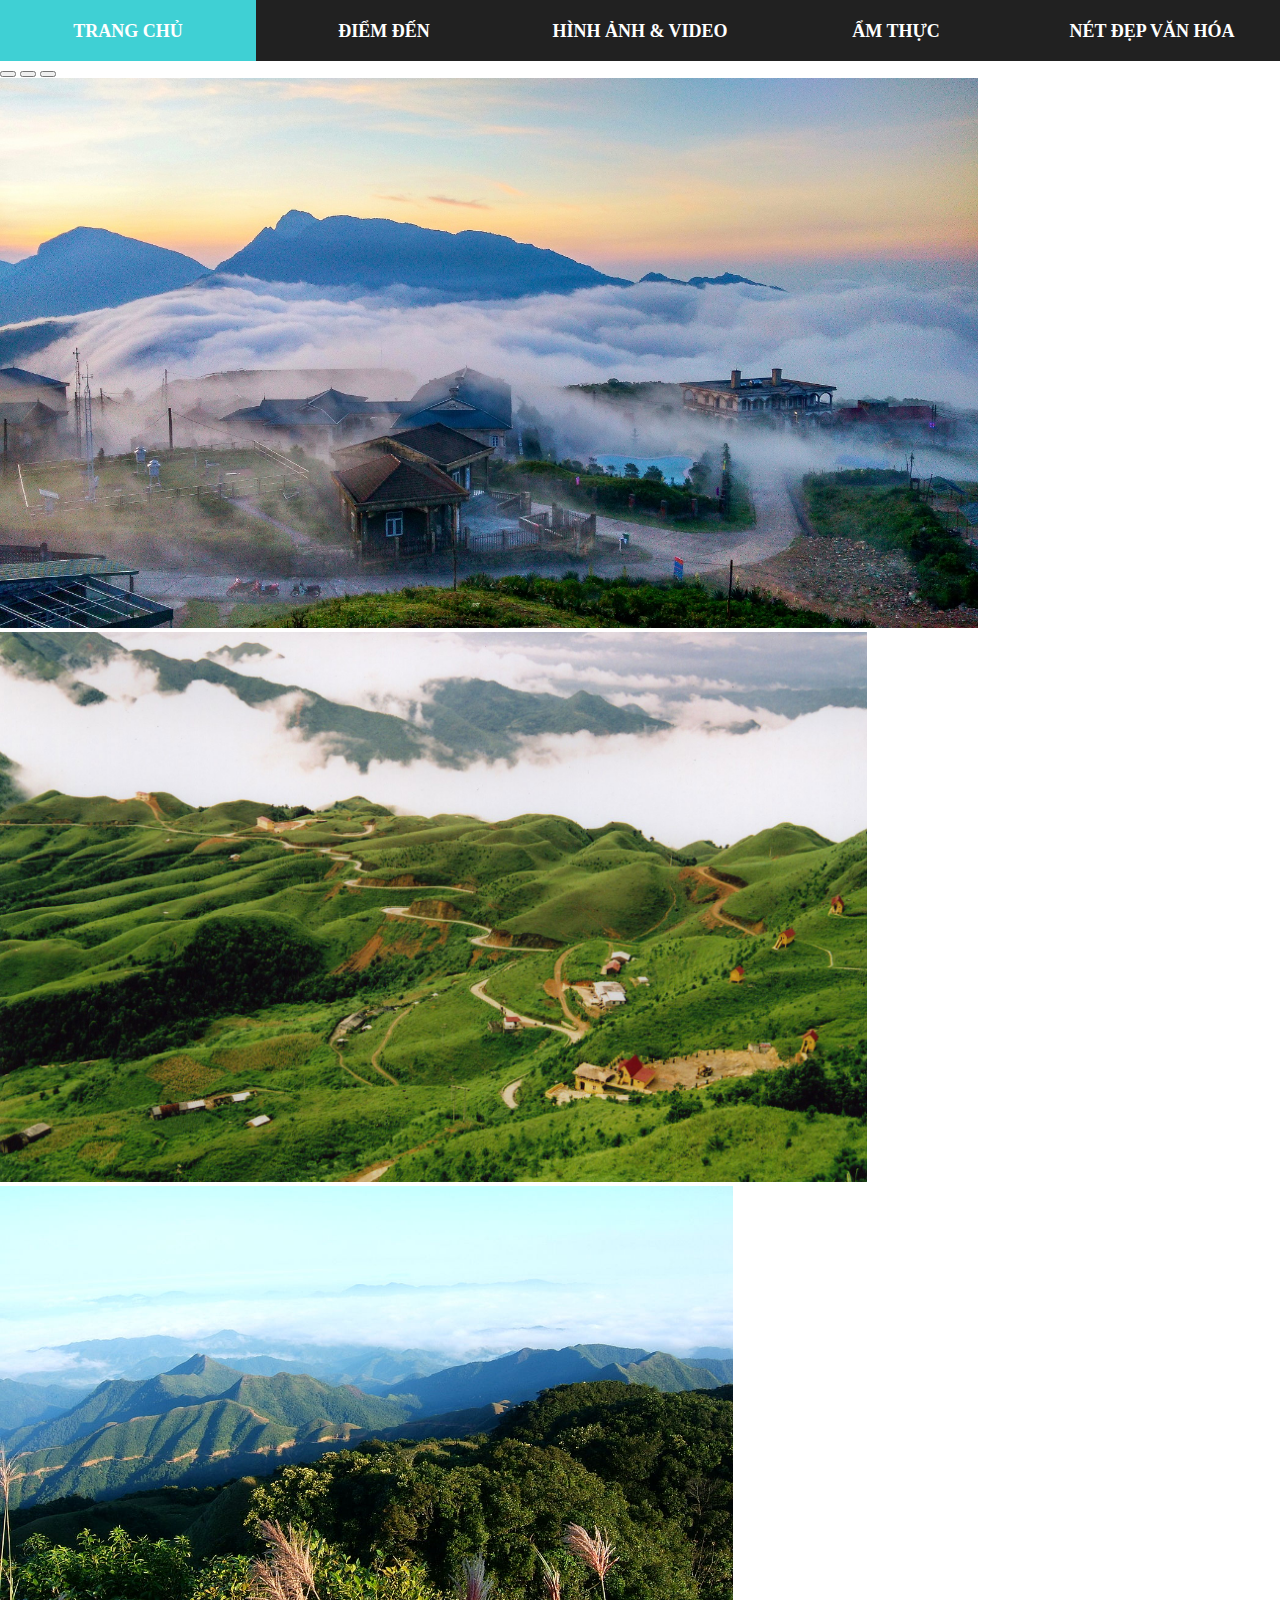
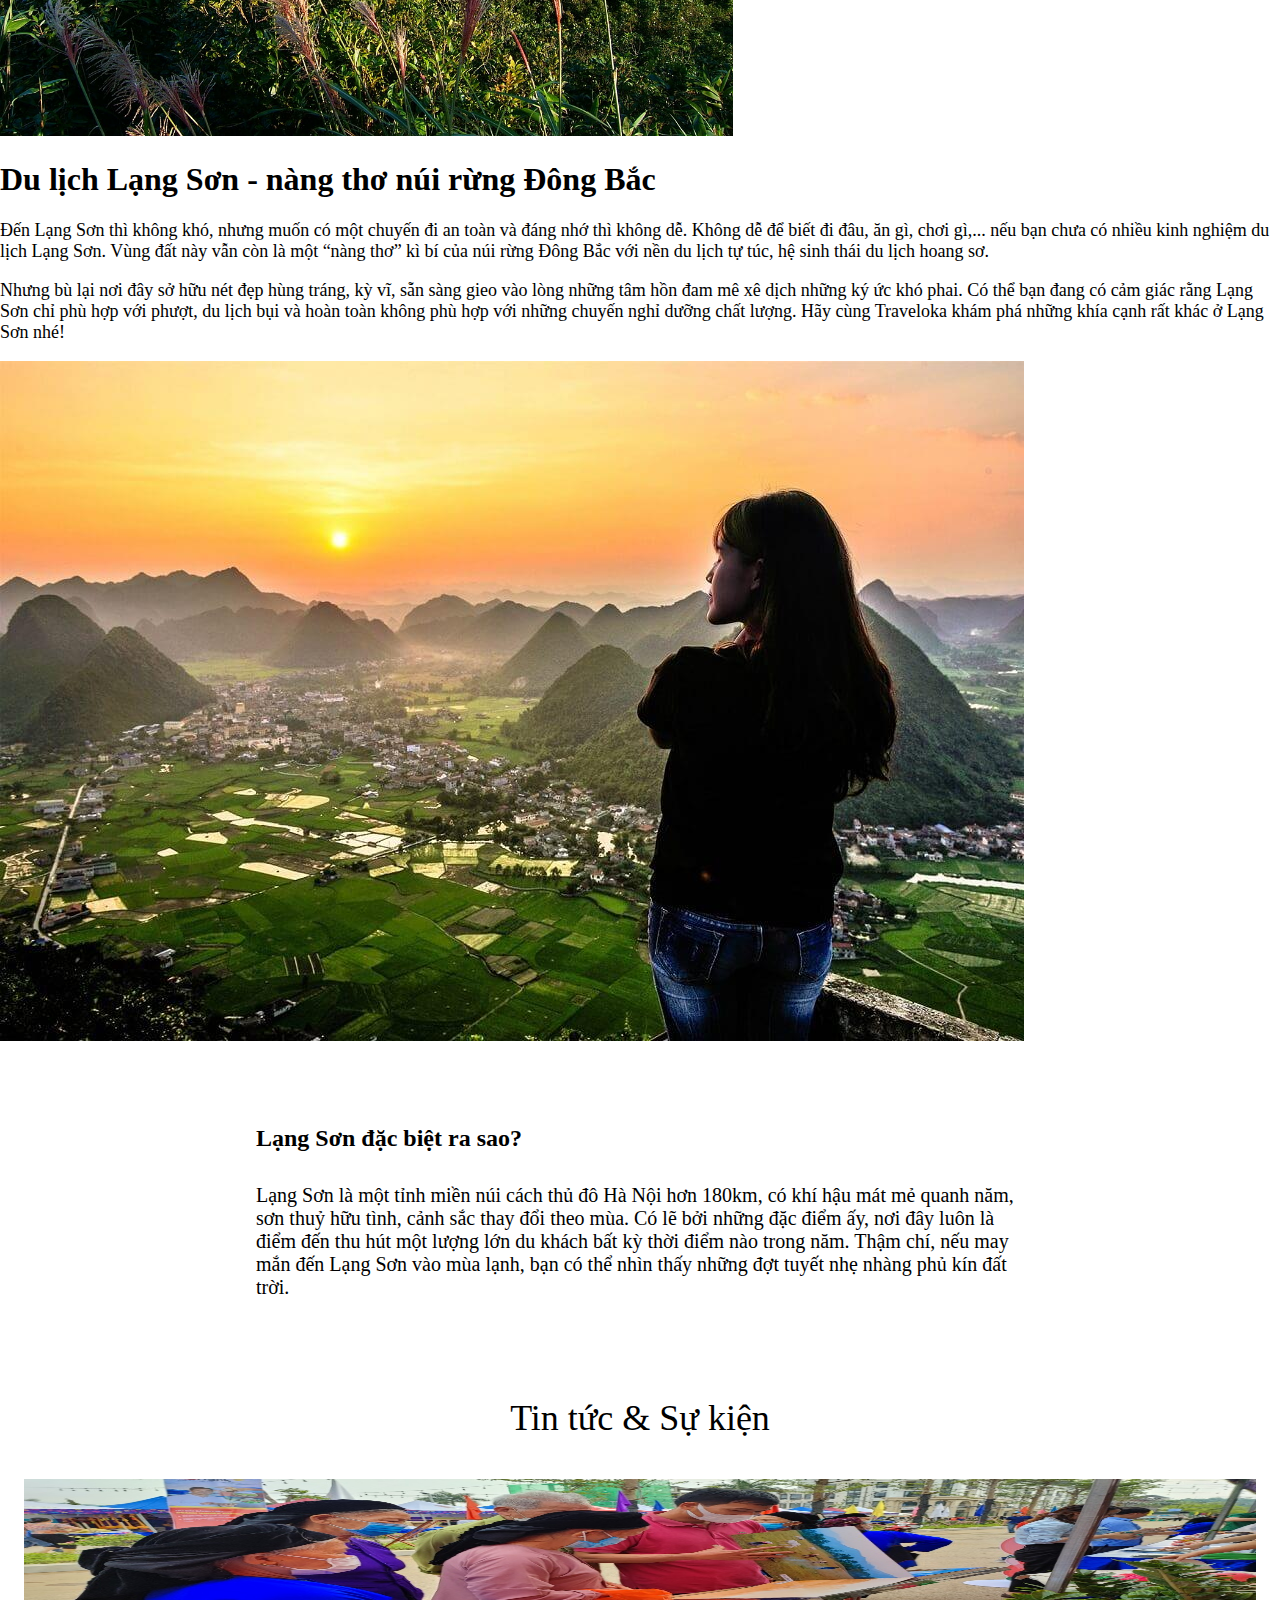
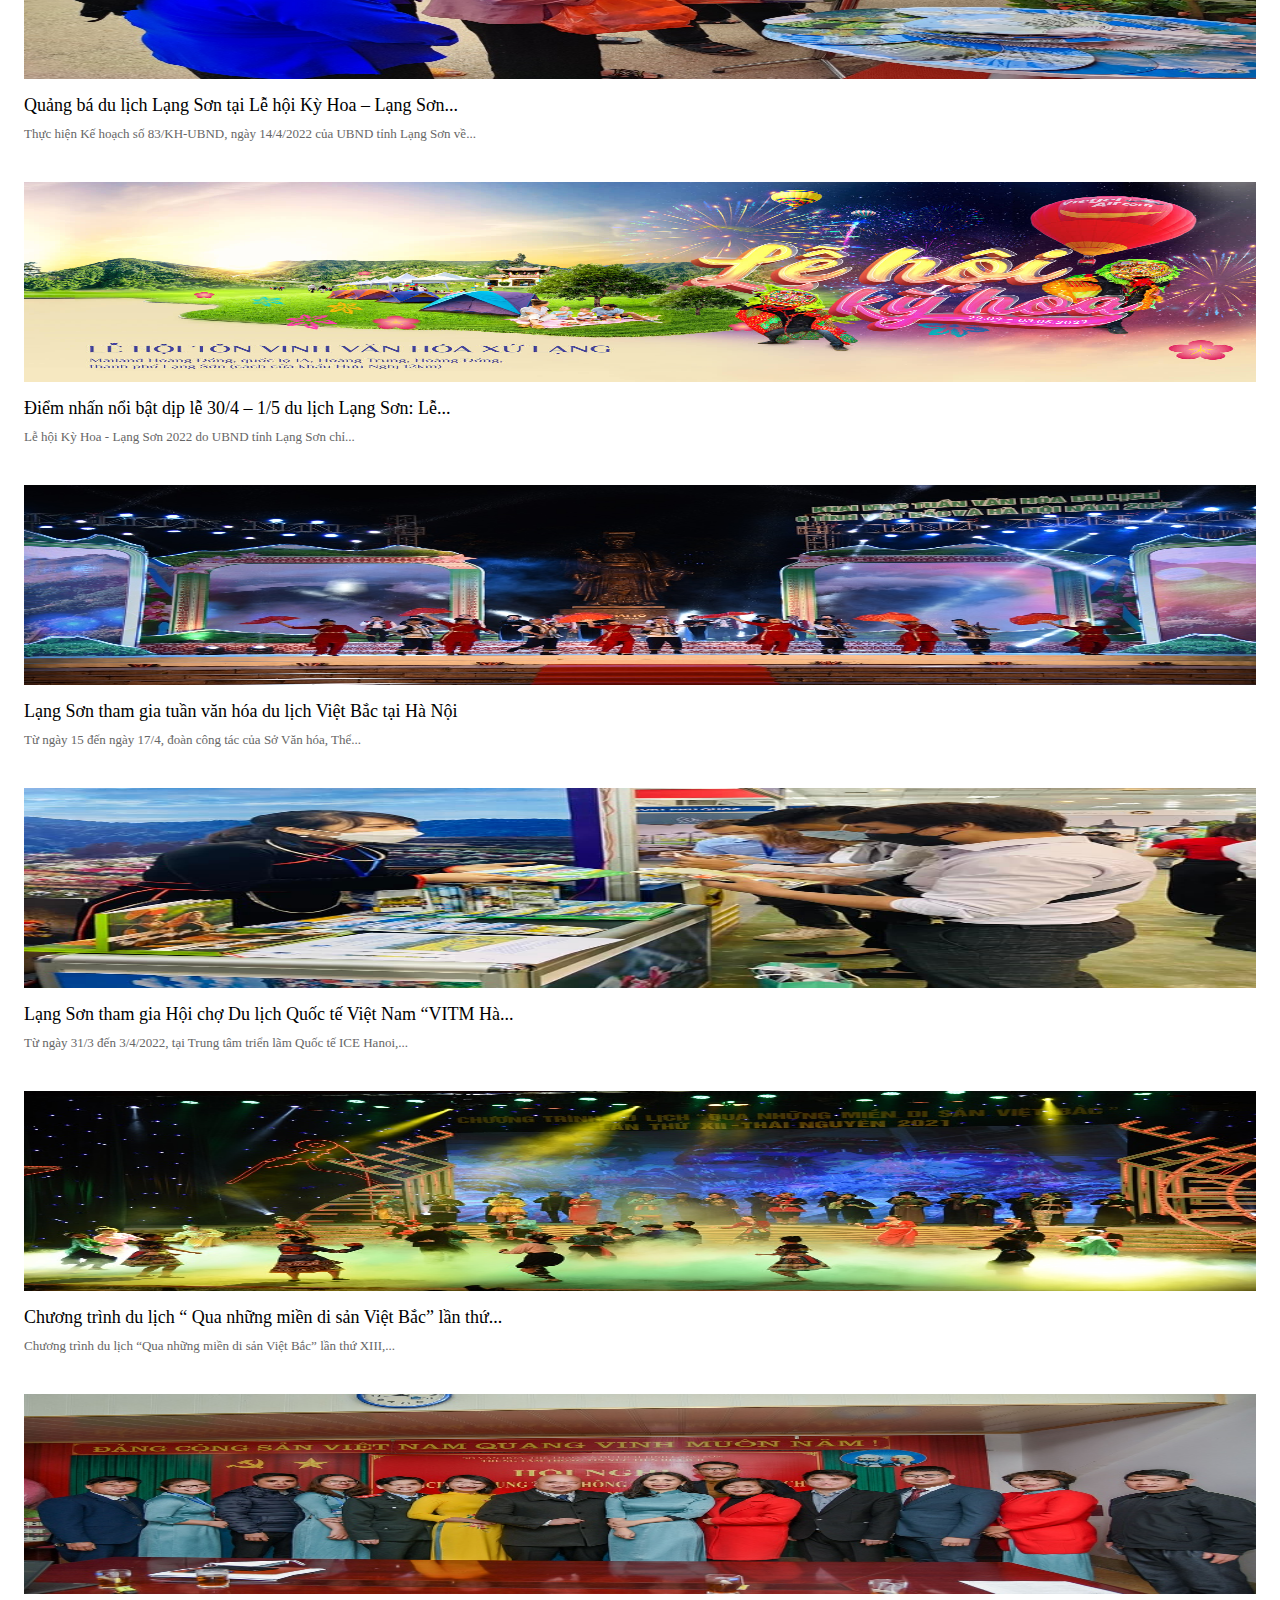
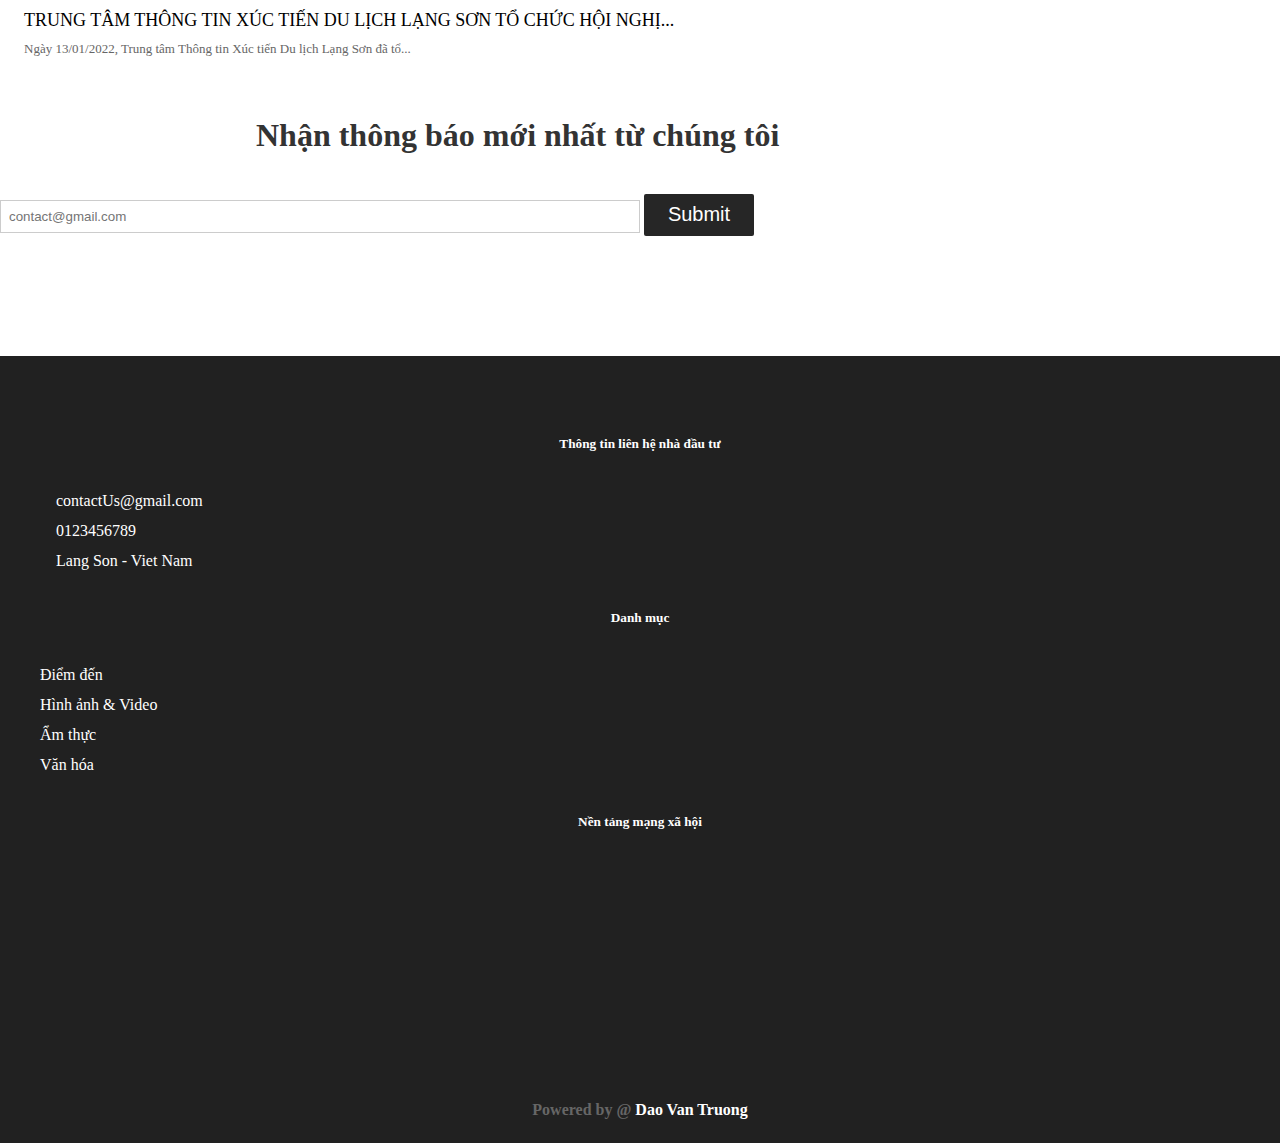
==== index.html @ 67326023 "Fix link" ====
<!DOCTYPE html>
<html lang="vi">

<head>
    <title>Trang chủ | Lạng Sơn</title>
    <meta name="viewport" content="width=device-width, initial-scale=1.0">
    <meta charset="UTF-8">
    <link rel="stylesheet" href="./src/assets/css/index.css">
    <link rel="stylesheet" href="../src/assets/css/responsive.css">
    <link href="https://cdn.jsdelivr.net/npm/bootstrap@5.0.2/dist/css/bootstrap.min.css" rel="stylesheet" integrity="sha384-EVSTQN3/azprG1Anm3QDgpJLIm9Nao0Yz1ztcQTwFspd3yD65VohhpuuCOmLASjC" crossorigin="anonymous">
    <link rel="stylesheet" href="https://cdnjs.cloudflare.com/ajax/libs/font-awesome/6.1.1/css/all.min.css" integrity="sha512-KfkfwYDsLkIlwQp6LFnl8zNdLGxu9YAA1QvwINks4PhcElQSvqcyVLLD9aMhXd13uQjoXtEKNosOWaZqXgel0g==" crossorigin="anonymous" referrerpolicy="no-referrer" />
</head>

<body>
    <header id="header">
        <div class="menu-icon-on-mobile">
            <i class="header-menu-icon fa-solid fa-bars"></i>
        </div>
        <ul class="menu-list">
            <li class="menu-item"> <a href="#" class="menu-link">Trang chủ</a> </li>
            <li class="menu-item"> <a href="./public/place.html" class="menu-link">Điểm đến</a> </li>
            <li class="menu-item"> <a href="./public/media.html" class="menu-link">Hình ảnh & Video</a></li>
            <li class="menu-item"> <a href="./public/food.html" class="menu-link">Ẩm thực</a></li>
            <li class="menu-item"> <a href="./public/cultural.html" class="menu-link">Nét đẹp văn Hóa</a></li>
        </ul>
    </header>


    <section id="content" class="container-fluid">
        <!-- Slide trượt ngang -->
        <div class="container-fluid">
            <div class="row">
                <div class="slider mb-5 col-md-12 col-sm-12 col-12">
                    <div id="carouselExampleIndicators" class="carousel slide" data-bs-ride="carousel">
                        <div class="carousel-indicators">
                          <button type="button" data-bs-target="#carouselExampleIndicators" data-bs-slide-to="0" class="active" aria-current="true" aria-label="Slide 1"></button>
                          <button type="button" data-bs-target="#carouselExampleIndicators" data-bs-slide-to="1" aria-label="Slide 2"></button>
                          <button type="button" data-bs-target="#carouselExampleIndicators" data-bs-slide-to="2" aria-label="Slide 3"></button>
                        </div>
                        <div class="carousel-inner">
                          <div class="carousel-item active">
                            <img src="../src/assets/img/slider1.jpeg" class="d-block w-100" style="height: 550px" alt="...">
                          </div>
                          <div class="carousel-item">
                            <img src="../src/assets/img/slider2.jpg" class="d-block w-100" style="height: 550px" alt="...">
                          </div>
                          <div class="carousel-item">
                            <img src="../src/assets/img/slider3.jfif" class="d-block w-100" style="height: 550px" alt="...">
                          </div>
                        </div>
                        
                      </div>
                </div>
            </div>
        </div>

        <div class="main__title mt-5 container">
            <div class="row">
                <div class="main__title-content col-lg-7 col-md-12 col-sm-12 col-12">
                    <h1> Du lịch Lạng Sơn - nàng thơ núi rừng Đông Bắc</h1>
            
                    <p style="font-size: 18px;"> Đến Lạng Sơn thì không khó, nhưng muốn có một chuyến đi an toàn và đáng nhớ thì không dễ. Không dễ để biết
                        đi đâu, ăn gì, chơi gì,... nếu bạn chưa có nhiều kinh nghiệm du lịch Lạng Sơn. Vùng đất này vẫn còn là một
                        “nàng thơ” kì bí của núi rừng Đông Bắc với nền du lịch tự túc, hệ sinh thái du lịch hoang sơ.</p>
                    <p style="font-size: 18px;"> Nhưng bù lại nơi đây sở hữu nét đẹp hùng tráng, kỳ vĩ, sẵn sàng gieo vào lòng những tâm hồn đam mê xê dịch
                        những ký ức khó phai. Có thể bạn đang có cảm giác rằng Lạng Sơn chỉ phù hợp với phượt, du lịch bụi và hoàn
                        toàn không phù hợp với những chuyến nghỉ dưỡng chất lượng. Hãy cùng Traveloka khám phá những khía cạnh rất
                        khác ở Lạng Sơn nhé!</p>
                </div>
                <div class="main__title-img col-lg-5 col-md-12 col-sm-12 col-12">
                    <img src="../src/assets/img/3.jpg" class="w-100" alt="">
                </div>
            </div>
        </div>

        <div class="main-desc mt-5 text-center">
            <h2 class="main__desc-title">Lạng Sơn đặc biệt ra sao?</h2>
            <p class="main__desc-content">Lạng Sơn là một tỉnh miền núi cách thủ đô Hà Nội hơn 180km, có khí hậu mát mẻ quanh năm, sơn thuỷ hữu tình,
                cảnh sắc thay đổi theo mùa. Có lẽ bởi những đặc điểm ấy, nơi đây luôn là điểm đến thu hút một lượng lớn du
                khách bất kỳ thời điểm nào trong năm. Thậm chí, nếu may mắn đến Lạng Sơn vào mùa lạnh, bạn có thể nhìn thấy
                những đợt tuyết nhẹ nhàng phủ kín đất trời.</p>
            <img src="img/" alt="">
        </div>

        <div class="main-news container">
            <h2 class="title-section">
                Tin tức & Sự kiện
            </h2>
            <div class="row">
                <div class="main__news-wrapper col-lg-4 col-md-6 col-sm-6 col-12">
                    <img src="../src/assets/img/news/new-1.jpg" alt="" class="main__new-img">
                    <div class="main__news-content">
                        <div class="main__news-title">Quảng bá du lịch Lạng Sơn tại Lễ hội Kỳ Hoa – Lạng Sơn...</div>
                        <div class="main__news-desc">Thực hiện Kế hoạch số 83/KH-UBND, ngày 14/4/2022 của UBND tỉnh Lạng Sơn về...</div>
                    </div>
                </div>
                <div class="main__news-wrapper col-lg-4 col-md-6 col-sm-6 col-12">
                    <img src="../src/assets/img/news/new-2.jpg" alt="" class="main__new-img">
                    <div class="main__news-content">
                        <div class="main__news-title">Điểm nhấn nổi bật dịp lễ 30/4 – 1/5 du lịch Lạng Sơn: Lễ...</div>
                        <div class="main__news-desc">Lễ hội Kỳ Hoa - Lạng Sơn 2022 do UBND tỉnh Lạng Sơn chỉ...</div>
                    </div>
                </div>
                <div class="main__news-wrapper col-lg-4 col-md-6 col-sm-6 col-12">
                    <img src="../src/assets/img/news/new-3.jpg" alt="" class="main__new-img">
                    <div class="main__news-content">
                        <div class="main__news-title">Lạng Sơn tham gia tuần văn hóa du lịch Việt Bắc tại Hà Nội</div>
                        <div class="main__news-desc">Từ ngày 15 đến ngày 17/4, đoàn công tác của Sở Văn hóa, Thể...</div>
                    </div>
                </div>
                <div class="main__news-wrapper col-lg-4 col-md-6 col-sm-6 col-12">
                    <img src="../src/assets/img/news/new-4.jpg" alt="" class="main__new-img">
                    <div class="main__news-content">
                        <div class="main__news-title">Lạng Sơn tham gia Hội chợ Du lịch Quốc tế Việt Nam “VITM Hà...</div>
                        <div class="main__news-desc">Từ ngày 31/3 đến 3/4/2022, tại Trung tâm triển lãm Quốc tế ICE Hanoi,...</div>
                    </div>
                </div>
                <div class="main__news-wrapper col-lg-4 col-md-6 col-sm-6 col-12">
                    <img src="../src/assets/img/news/new-5.jpg" alt="" class="main__new-img">
                    <div class="main__news-content">
                        <div class="main__news-title">Chương trình du lịch “ Qua những miền di sản Việt Bắc” lần thứ...</div>
                        <div class="main__news-desc">Chương trình du lịch “Qua những miền di sản Việt Bắc” lần thứ XIII,...</div>
                    </div>
                </div>
                <div class="main__news-wrapper col-lg-4 col-md-6 col-sm-6 col-12">
                    <img src="../src/assets/img/news/new-6.jpg" alt="" class="main__new-img">
                    <div class="main__news-content">
                        <div class="main__news-title">TRUNG TÂM THÔNG TIN XÚC TIẾN DU LỊCH LẠNG SƠN TỔ CHỨC HỘI NGHỊ...</div>
                        <div class="main__news-desc">Ngày 13/01/2022, Trung tâm Thông tin Xúc tiến Du lịch Lạng Sơn đã tổ...</div>
                    </div>
                </div>
            </div>
        </div>

        <div class="main-contact container text-center">
            <h1 class="main__contact-title">Nhận thông báo mới nhất từ chúng tôi</h1>
            <div class="input__wrapper">
                <input type="text" placeholder="contact@gmail.com" class="main__contact-input">
                <input type="submit" class="main__contact-btn">
            </div>
        </div>

    </section>

    <footer id="footer">
        <div class="footer-wrapper container">
            <div class="row">
                <div class="footer-col col-lg-4 footer-info">
                    <h5 class="footer-title">Thông tin liên hệ nhà đầu tư</h5>
                    <ul class="footer-list">
                        <li class="footer-item">
                            <i class="footer-icon fa-solid fa-envelope"></i>
                            contactUs@gmail.com
                        </li>
                        <li class="footer-item">
                            <i class="footer-icon fa-solid fa-phone"></i>
                            0123456789
                        </li>
                        <li class="footer-item">
                            <i class="footer-icon fa-solid fa-location-dot"></i>
                            Lang Son - Viet Nam
                        </li>
                    </ul>
                </div>
                <div class="footer-col col-lg-4 footer-category">
                    <h5 class="footer-title">Danh mục</h5>
                    <ul class="footer-list footer-index">
                        <li class="footer-item">
                            Điểm đến
                        </li>
                        <li class="footer-item">
                            Hình ảnh & Video
                        </li>
                        <li class="footer-item">
                            Ẩm thực
                        </li>
                        <li class="footer-item">
                            Văn hóa
                        </li>
                    </ul>
                </div>
                <div class="footer-col col-lg-4 footer-contacts">
                    <h5 class="footer-title">Nền tảng mạng xã hội</h5>
                    <ul class="footer-social d-flex">
                        <li class="footer-item" style="width: 70px; text-align: center;">
                            <a href="">
                                <i class="footer-icon icon-social fa-brands fa-facebook"></i>
                            </a>
                        </li>
                        <li class="footer-item" style="width: 70px; text-align: center;">
                            <a href="">
                                <i class="footer-icon icon-social fa-brands fa-instagram"></i>
                            </a>
                        </li>
                        <li class="footer-item" style="width: 70px; text-align: center;">
                            <a href="">
                                <i class="footer-icon icon-social fa-brands fa-twitter"></i>
                            </a>
                        </li>
                        <li class="footer-item" style="width: 70px; text-align: center;">
                            <a href="">
                                <i class="footer-icon icon-social fa-brands fa-pinterest"></i>
                            </a>
                        </li>
                    </ul>
                </div>
            </div>
            <div class="sponsor">
                <h5>Powered by @ <span>Dao Van Truong</span></h5>
            </div>
        </div>
    </footer>


    <script src="https://cdn.jsdelivr.net/npm/bootstrap@5.0.2/dist/js/bootstrap.bundle.min.js" integrity="sha384-MrcW6ZMFYlzcLA8Nl+NtUVF0sA7MsXsP1UyJoMp4YLEuNSfAP+JcXn/tWtIaxVXM" crossorigin="anonymous"></script>
    <script src="./src/assets/js/index.js"></script>
</body>
---- src/assets/css/index.css ----
* {
    box-sizing: border-box;
}
body {  
    margin: 0px; 
    padding: 0; 
}

li {
    list-style: none;
}
i { 
    padding: 8px 8px;
    width: 32px;
}

#header {
    position: fixed;
    left: 0;
    right: 0;
    top: 0;
    padding: 0;
    width: 100%;   
    background-color: #212121;
    z-index: 50;
}

#content {
    margin-top: 60px;
}

#footer {
    background-color: #212121;
    color: #fff;
}

.menu-list {
    display: flex;
    justify-content: center;
    padding: 0px;
    width: 100%;
    min-height: 50px;  
    margin: 0;
}

.menu-item {
    text-align: center;
    list-style: none;
    width: 200px;
    line-height: 60px;
    font-size: 20px;
    transition: all 0.3s ease-out;
}
.menu-item:hover {
    background-color:#3fd0d4;
}

.menu-link{    
    text-decoration: none;
    color: #fff;
    text-transform: uppercase;
    font-size: 18px;
    font-weight: 600;
}
.menu-link:hover {
    color: #fff;
}

.main__title {
    margin-bottom: 80px;
}

.main-desc {
    margin: auto;
    width: 60%;
    max-width: 1000px;
    min-width: 350px;
    margin-bottom: 60px;
}
.main__desc-title {
    margin-bottom: 32px;
}
.main__desc-content {
    font-size: 20px;
}

.title-section {
    text-align: center;
    font-family: Josefin Sans!important;
    font-size: 36px!important;
    font-weight: 300!important;
    text-transform: none!important;
    margin-bottom: 40px;
}

.main__news-wrapper {
    margin-bottom: 40px;
    padding: 0 24px;
}
.main__news-wrapper:hover {
    cursor: pointer;
    color: #3fd0d4;
}

.main__news-content {

}

.main__news-title {
    font-size: 18px;
    margin: 0 0 10px 0;
}

.main__news-desc {
    font-size: 13px;
    color: #666;
}

.main__new-img {
    width: 100%;
    height: 200px;
    margin-bottom: 12px;
}

.main-contact {
    margin-top: 60px;
    margin-bottom: 120px;
}
.main__contact-title {
    width: 60%;
    margin: auto;
    color: #333;
}
.input__wrapper {
    margin-top: 40px;
}
.main__contact-input {
    width: 50%;
    padding: 8px 0px 8px 8px;
    border: 1px solid #ccc;
    border: radius 2px;
}
.main__contact-btn {
    height: 42px;
    width: 110px;
    border: none;
    color: #fff;
    font-size: 20px;
    border-radius: 2px;
    background-color: rgb(38, 38, 38);
    transition: all 0.3s ease-out;
}
.main__contact-btn:hover {
    background-color: #3fd0d4;
}

.footer-wrapper {
    padding-top: 40px;
}

.footer-title {
    text-align: center;
    margin: 40px 0 20px 0;
}
.footer-list {
    margin-left: 40px;
}
.footer-item {
    margin-bottom: 12px;
}

.footer-item > a {
    color: #fff;
}
.footer-item:hover > a {
    cursor: pointer;
    color: #3fd0d4;
}

.footer-icon {

}

.icon-social {
    font-size: 32px;
}

.footer-social {
    padding: 0;
    justify-content: center;
}

.sponsor {
    text-align: center;
}
.sponsor > h5 {
    margin-bottom: 0;
    padding: 40px 0px 24px;
    color: #666;
    font-size: 16px;
}
.sponsor > h5 > span {
    color: #fff;
}
---- src/assets/css/responsive.css ----
/*Smart phone nhỏ*/
@media screen and (min-width: 240px){
    .menu-icon-on-mobile {
        display: block;

    }
    .menu-icon-on-mobile > i {
        color: #fff;
        margin: 12px 0 12px 12px;
    }

    .menu-list {
        display: none;
        flex-direction: column;
    }

    .menu-item {
        width: 100%;
    }

    .slider {
        display: none;
    }
    .category__list {
        padding: 0;
        flex-wrap: wrap;
        width: 90%;
        margin: auto;
    }
    .food-content {
        margin-left: 0;
    }
    .food-category {
        display: none;
    }
}
/*Iphone(480 x 640)*/
@media screen and (min-width: 320px){

    .place-intro {
        padding: 12px 12px;
        height: auto;
    }

    .category-item {
        width: 160px;
        margin-bottom: 24px;
    }

    .media__select-wrapper {
        flex-direction: column;
    }
    .media__select-title {
        margin-top: 12px;
    }
    .media__select-textzone {
        margin-bottom: 32px;
    }

    .media__select-img {
        width: 100%;
        height: auto;
    }

    .footer-list {
        padding: 0;
        margin-left: 0;
        text-align: center;
    }
}
/*Tablet nhỏ(480 x 640)*/
@media screen and (min-width: 480px){
    .slider {
        display: block;
    }

    .place-intro {
        padding: 12px 50px;
        height: 250px;
    }


    .footer-list {
        margin-left: 0px;
    }
}
/*Ipad dọc(768 x 1024)*/
@media screen and (min-width: 768px){
    .media__select-wrapper {
        flex-direction: row;
        margin-bottom: 32px;
    }

    .category-item {
        width: 150px;
    }

    .food-category {
        display: block;
    }
    .food-content {
        margin-left: 150px;
    }

}
/*Ipad ngang(1024 x 768)*/
@media screen and (min-width: 1024px){
    .menu-icon-on-mobile {
        display: none;
    }
    .menu-list {
        display: flex;
        flex-direction: row;
    }
    .media__select-img {
        width: 400px;
        height: 185px;
    }

    .category-item {
        width: 250px;
    }

    .food-content {
        margin-left: 330px;
    }
    
    .footer-list {
        margin: 40px;
        text-align: left;
    }
}
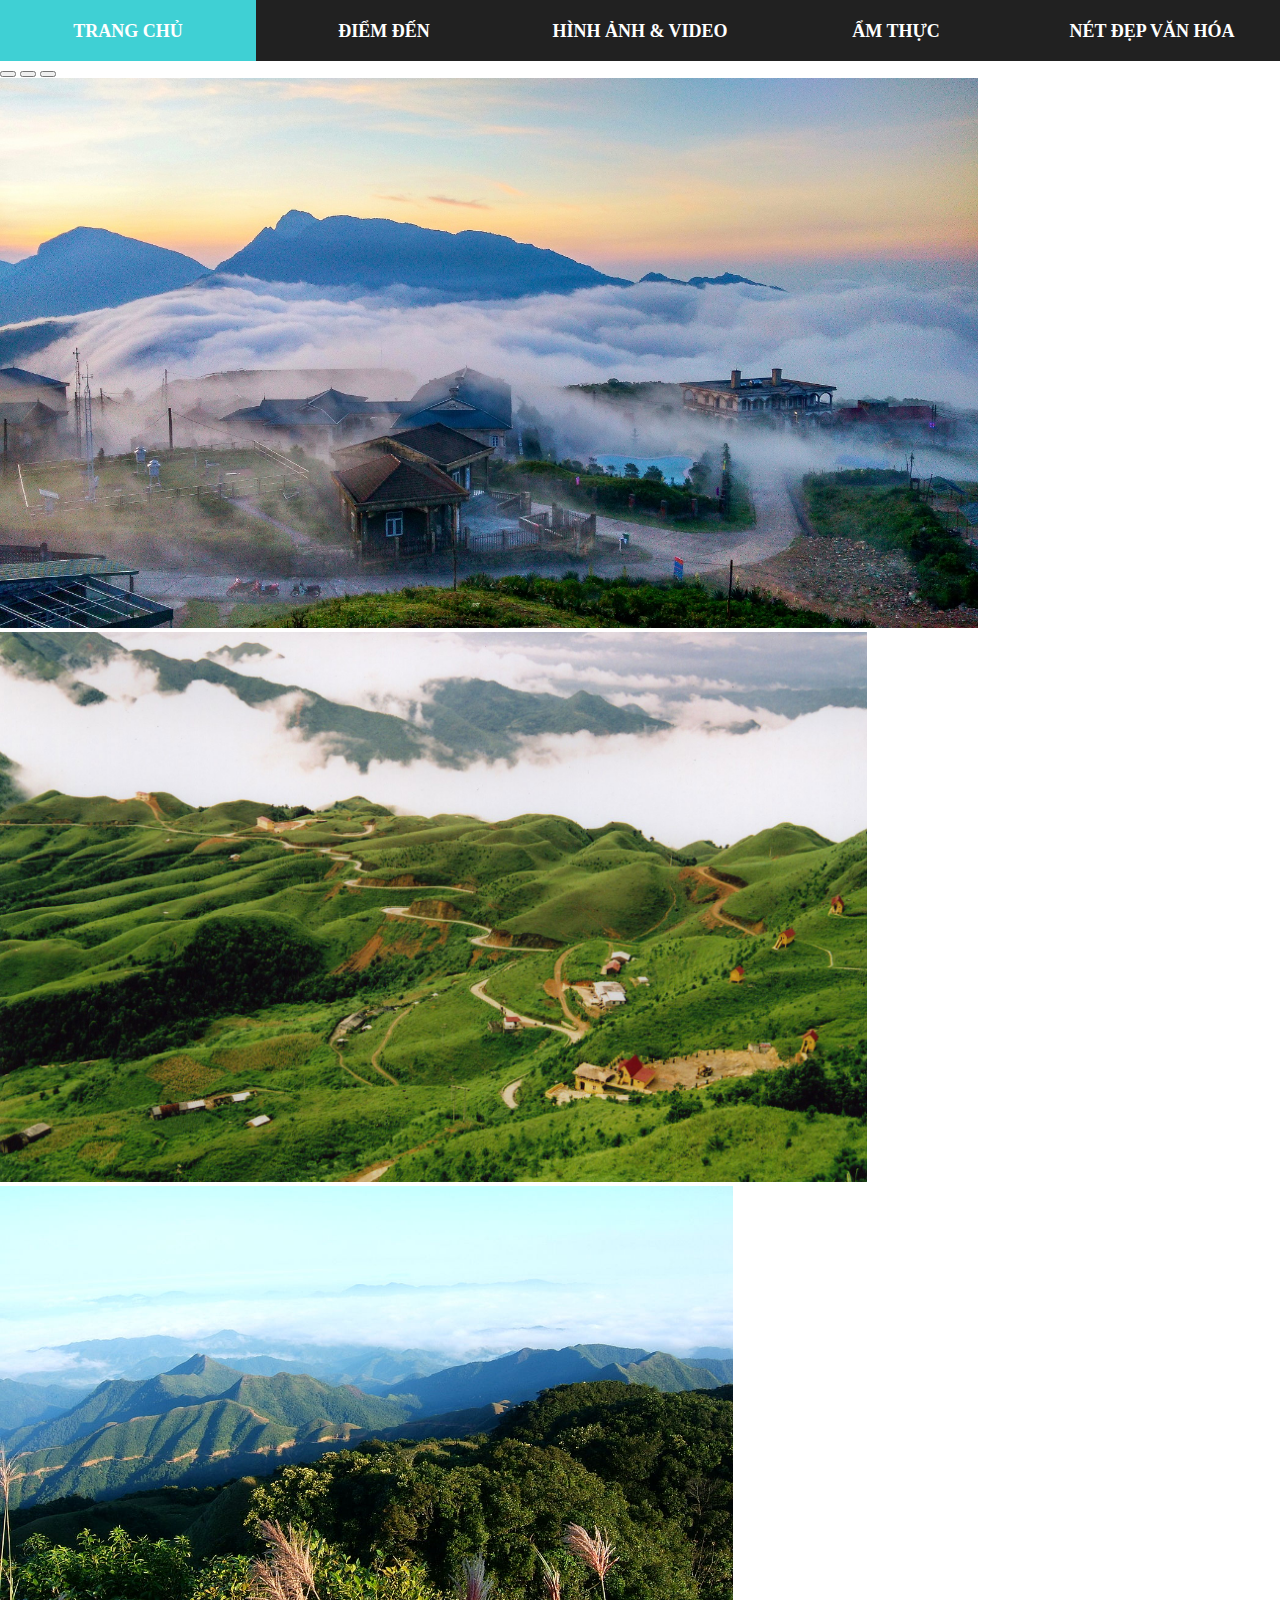
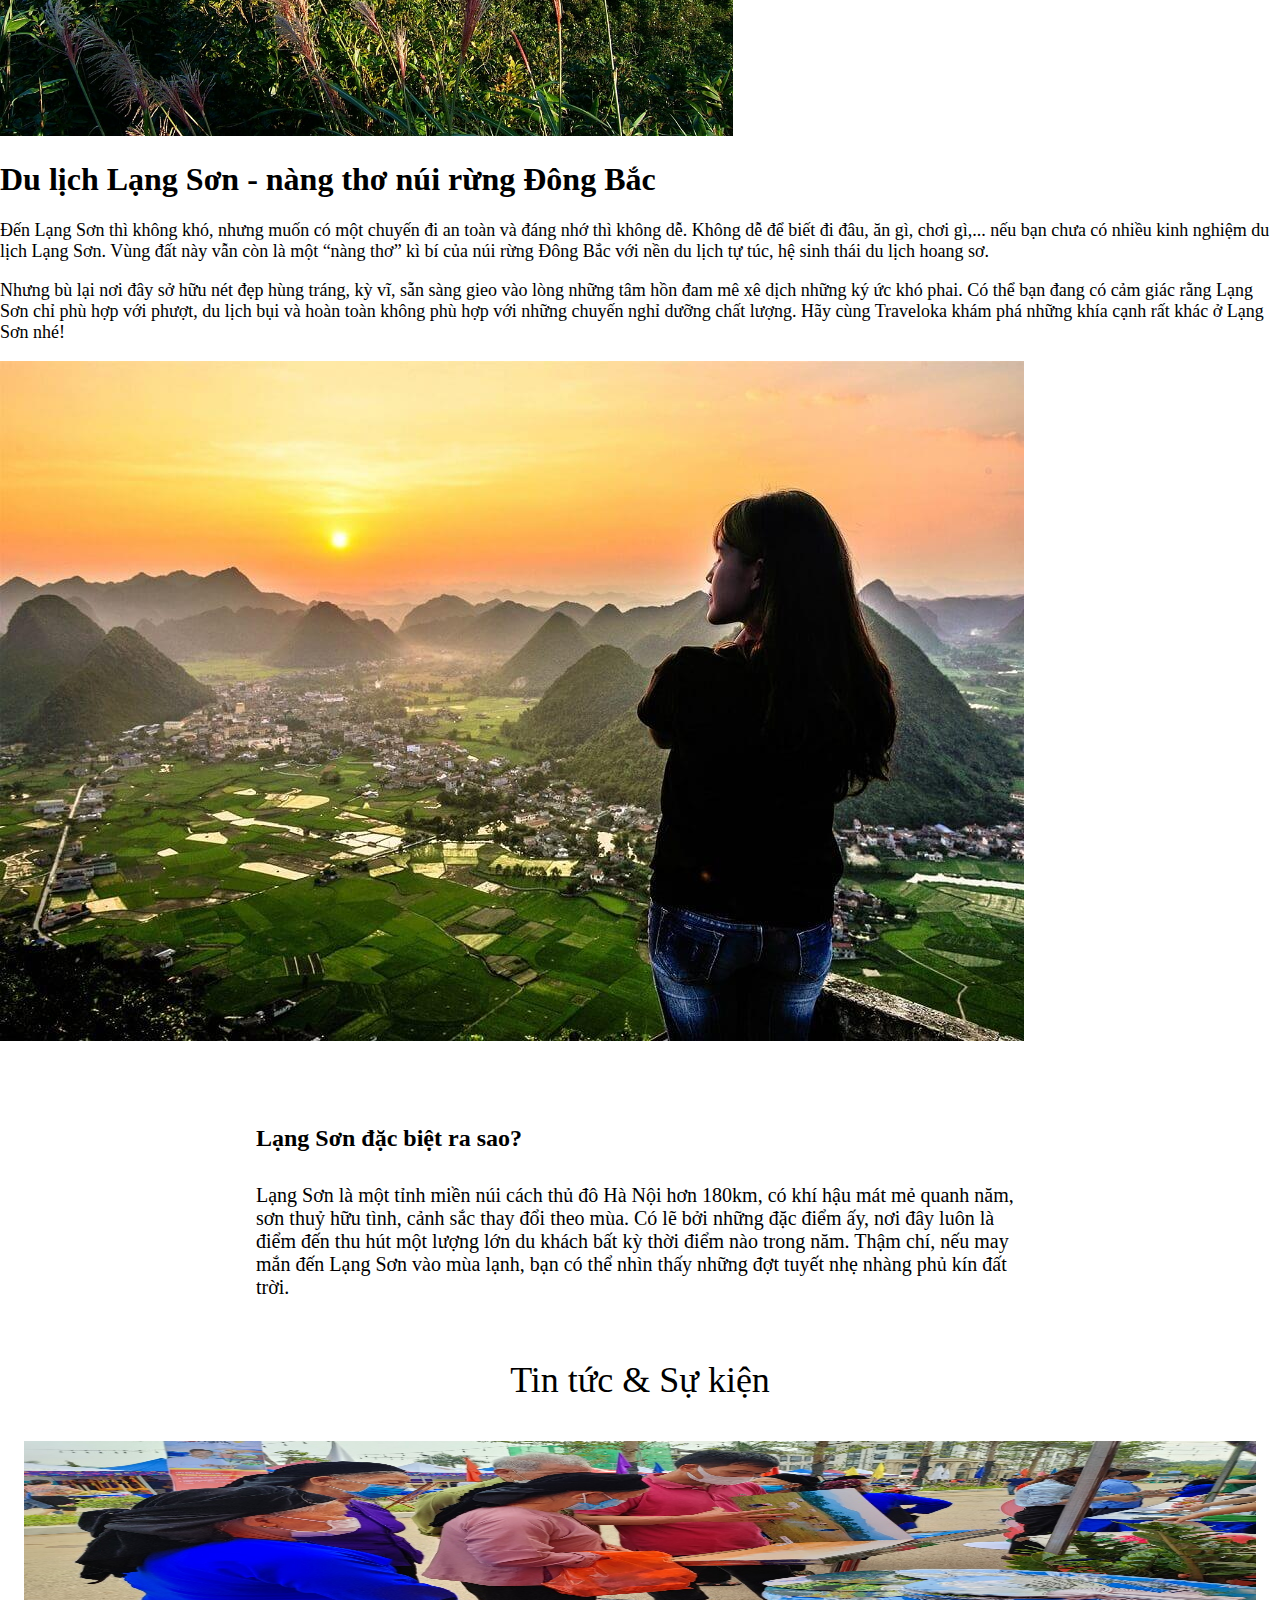
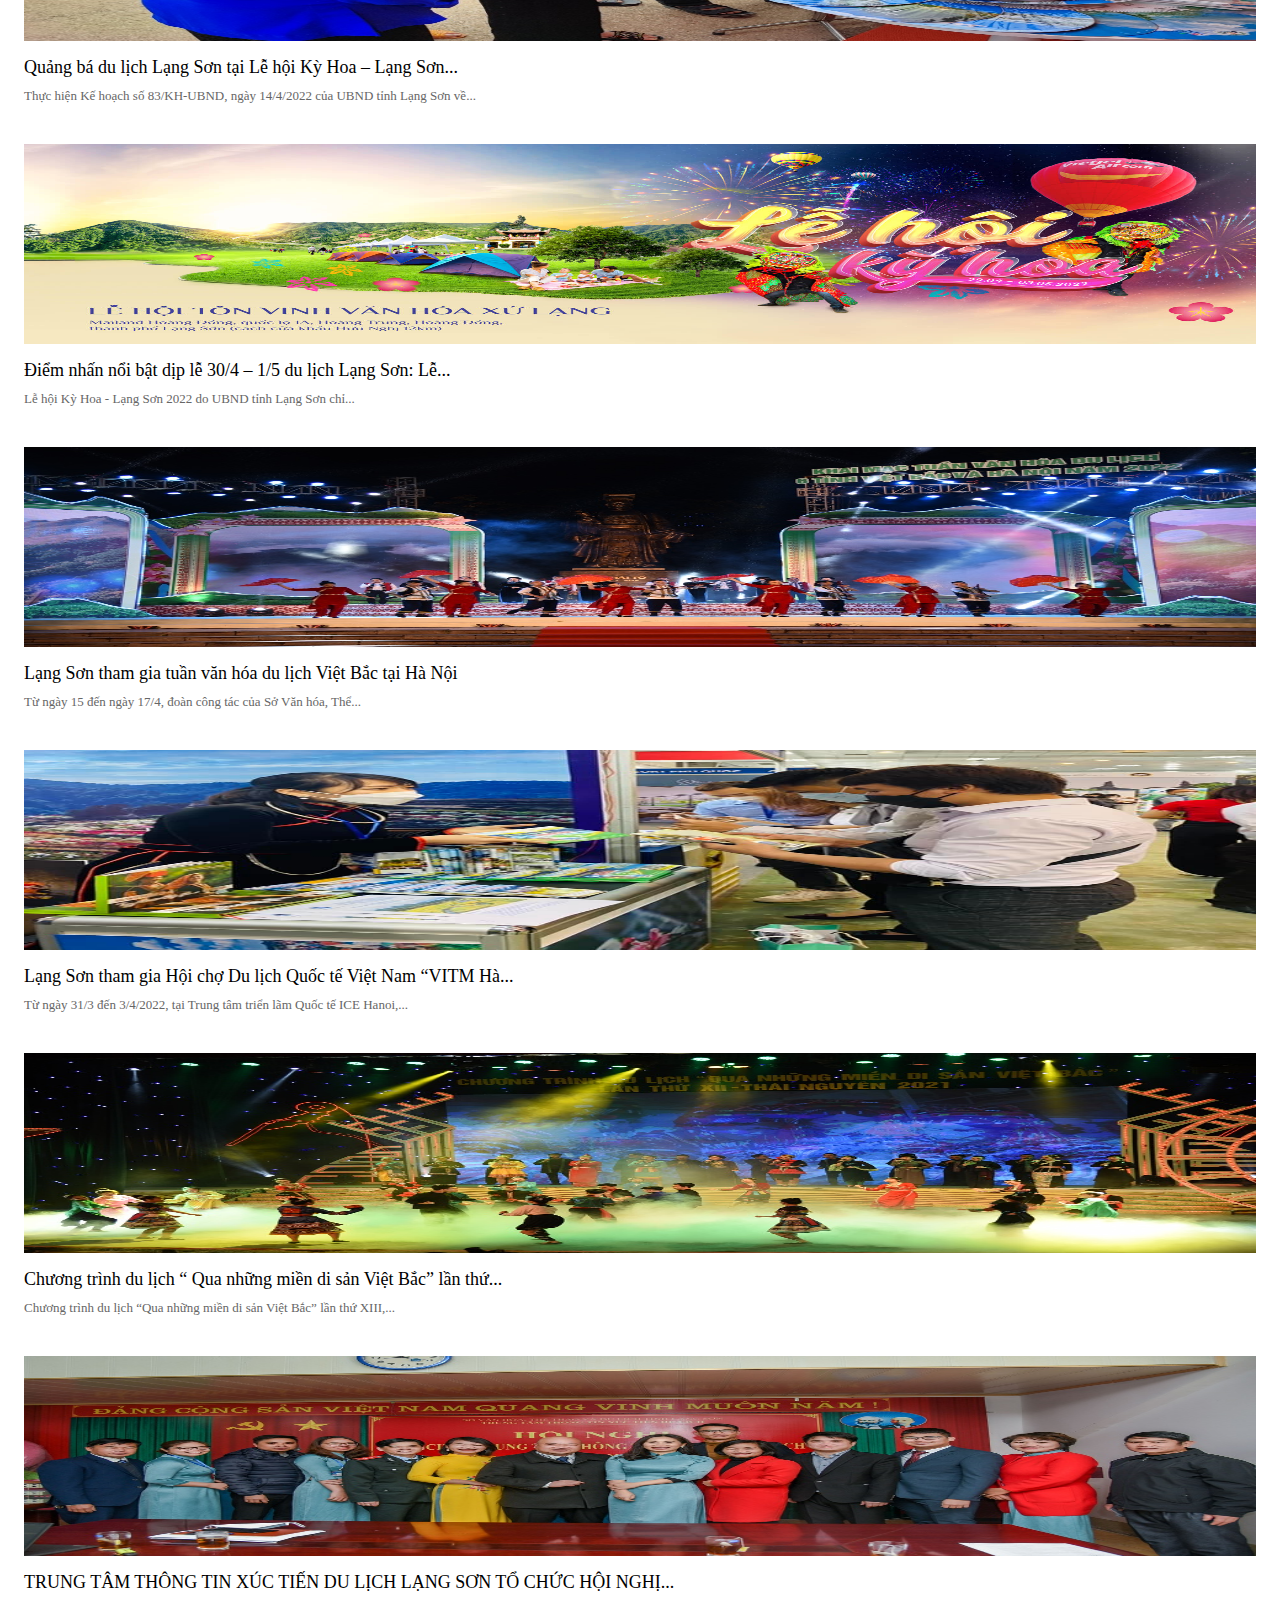
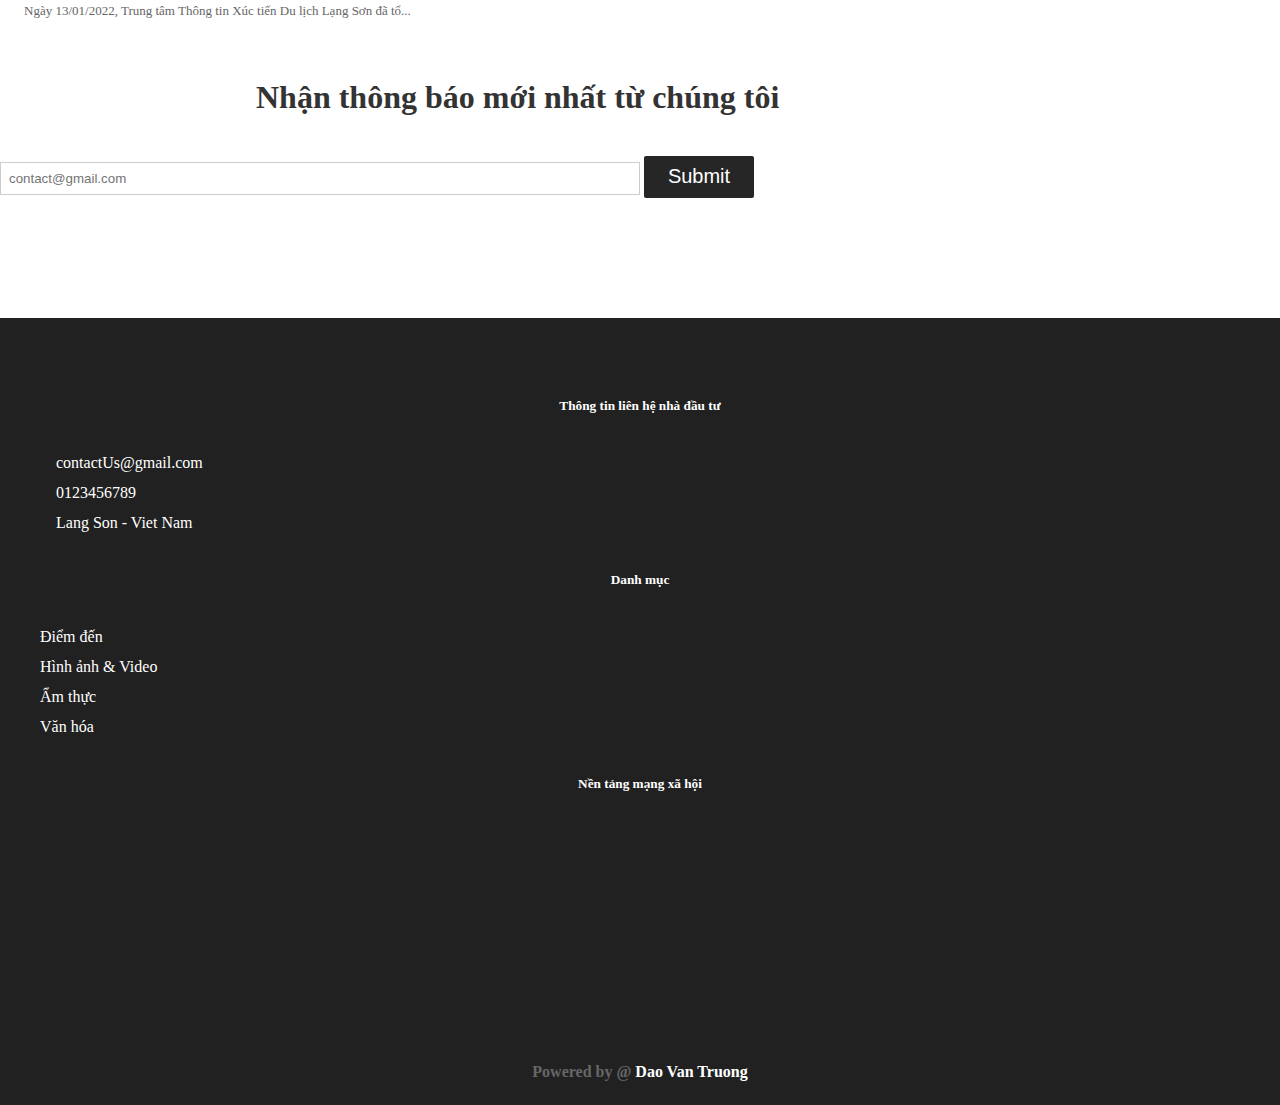
==== commit c9208a8e: "fix link image" ====
--- a/index.html
+++ b/index.html
@@ -6,7 +6,7 @@
     <meta name="viewport" content="width=device-width, initial-scale=1.0">
     <meta charset="UTF-8">
     <link rel="stylesheet" href="./src/assets/css/index.css">
-    <link rel="stylesheet" href="../src/assets/css/responsive.css">
+    <link rel="stylesheet" href="./src/assets/css/responsive.css">
     <link href="https://cdn.jsdelivr.net/npm/bootstrap@5.0.2/dist/css/bootstrap.min.css" rel="stylesheet" integrity="sha384-EVSTQN3/azprG1Anm3QDgpJLIm9Nao0Yz1ztcQTwFspd3yD65VohhpuuCOmLASjC" crossorigin="anonymous">
     <link rel="stylesheet" href="https://cdnjs.cloudflare.com/ajax/libs/font-awesome/6.1.1/css/all.min.css" integrity="sha512-KfkfwYDsLkIlwQp6LFnl8zNdLGxu9YAA1QvwINks4PhcElQSvqcyVLLD9aMhXd13uQjoXtEKNosOWaZqXgel0g==" crossorigin="anonymous" referrerpolicy="no-referrer" />
 </head>
@@ -68,7 +68,7 @@
                         khác ở Lạng Sơn nhé!</p>
                 </div>
                 <div class="main__title-img col-lg-5 col-md-12 col-sm-12 col-12">
-                    <img src="../src/assets/img/3.jpg" class="w-100" alt="">
+                    <img src="./src/assets/img/3.jpg" class="w-100" alt="">
                 </div>
             </div>
         </div>
@@ -79,7 +79,6 @@
                 cảnh sắc thay đổi theo mùa. Có lẽ bởi những đặc điểm ấy, nơi đây luôn là điểm đến thu hút một lượng lớn du
                 khách bất kỳ thời điểm nào trong năm. Thậm chí, nếu may mắn đến Lạng Sơn vào mùa lạnh, bạn có thể nhìn thấy
                 những đợt tuyết nhẹ nhàng phủ kín đất trời.</p>
-            <img src="img/" alt="">
         </div>
 
         <div class="main-news container">
@@ -88,42 +87,42 @@
             </h2>
             <div class="row">
                 <div class="main__news-wrapper col-lg-4 col-md-6 col-sm-6 col-12">
-                    <img src="../src/assets/img/news/new-1.jpg" alt="" class="main__new-img">
+                    <img src="./src/assets/img/news/new-1.jpg" alt="" class="main__new-img">
                     <div class="main__news-content">
                         <div class="main__news-title">Quảng bá du lịch Lạng Sơn tại Lễ hội Kỳ Hoa – Lạng Sơn...</div>
                         <div class="main__news-desc">Thực hiện Kế hoạch số 83/KH-UBND, ngày 14/4/2022 của UBND tỉnh Lạng Sơn về...</div>
                     </div>
                 </div>
                 <div class="main__news-wrapper col-lg-4 col-md-6 col-sm-6 col-12">
-                    <img src="../src/assets/img/news/new-2.jpg" alt="" class="main__new-img">
+                    <img src="./src/assets/img/news/new-2.jpg" alt="" class="main__new-img">
                     <div class="main__news-content">
                         <div class="main__news-title">Điểm nhấn nổi bật dịp lễ 30/4 – 1/5 du lịch Lạng Sơn: Lễ...</div>
                         <div class="main__news-desc">Lễ hội Kỳ Hoa - Lạng Sơn 2022 do UBND tỉnh Lạng Sơn chỉ...</div>
                     </div>
                 </div>
                 <div class="main__news-wrapper col-lg-4 col-md-6 col-sm-6 col-12">
-                    <img src="../src/assets/img/news/new-3.jpg" alt="" class="main__new-img">
+                    <img src="./src/assets/img/news/new-3.jpg" alt="" class="main__new-img">
                     <div class="main__news-content">
                         <div class="main__news-title">Lạng Sơn tham gia tuần văn hóa du lịch Việt Bắc tại Hà Nội</div>
                         <div class="main__news-desc">Từ ngày 15 đến ngày 17/4, đoàn công tác của Sở Văn hóa, Thể...</div>
                     </div>
                 </div>
                 <div class="main__news-wrapper col-lg-4 col-md-6 col-sm-6 col-12">
-                    <img src="../src/assets/img/news/new-4.jpg" alt="" class="main__new-img">
+                    <img src="./src/assets/img/news/new-4.jpg" alt="" class="main__new-img">
                     <div class="main__news-content">
                         <div class="main__news-title">Lạng Sơn tham gia Hội chợ Du lịch Quốc tế Việt Nam “VITM Hà...</div>
                         <div class="main__news-desc">Từ ngày 31/3 đến 3/4/2022, tại Trung tâm triển lãm Quốc tế ICE Hanoi,...</div>
                     </div>
                 </div>
                 <div class="main__news-wrapper col-lg-4 col-md-6 col-sm-6 col-12">
-                    <img src="../src/assets/img/news/new-5.jpg" alt="" class="main__new-img">
+                    <img src="./src/assets/img/news/new-5.jpg" alt="" class="main__new-img">
                     <div class="main__news-content">
                         <div class="main__news-title">Chương trình du lịch “ Qua những miền di sản Việt Bắc” lần thứ...</div>
                         <div class="main__news-desc">Chương trình du lịch “Qua những miền di sản Việt Bắc” lần thứ XIII,...</div>
                     </div>
                 </div>
                 <div class="main__news-wrapper col-lg-4 col-md-6 col-sm-6 col-12">
-                    <img src="../src/assets/img/news/new-6.jpg" alt="" class="main__new-img">
+                    <img src="./src/assets/img/news/new-6.jpg" alt="" class="main__new-img">
                     <div class="main__news-content">
                         <div class="main__news-title">TRUNG TÂM THÔNG TIN XÚC TIẾN DU LỊCH LẠNG SƠN TỔ CHỨC HỘI NGHỊ...</div>
                         <div class="main__news-desc">Ngày 13/01/2022, Trung tâm Thông tin Xúc tiến Du lịch Lạng Sơn đã tổ...</div>
